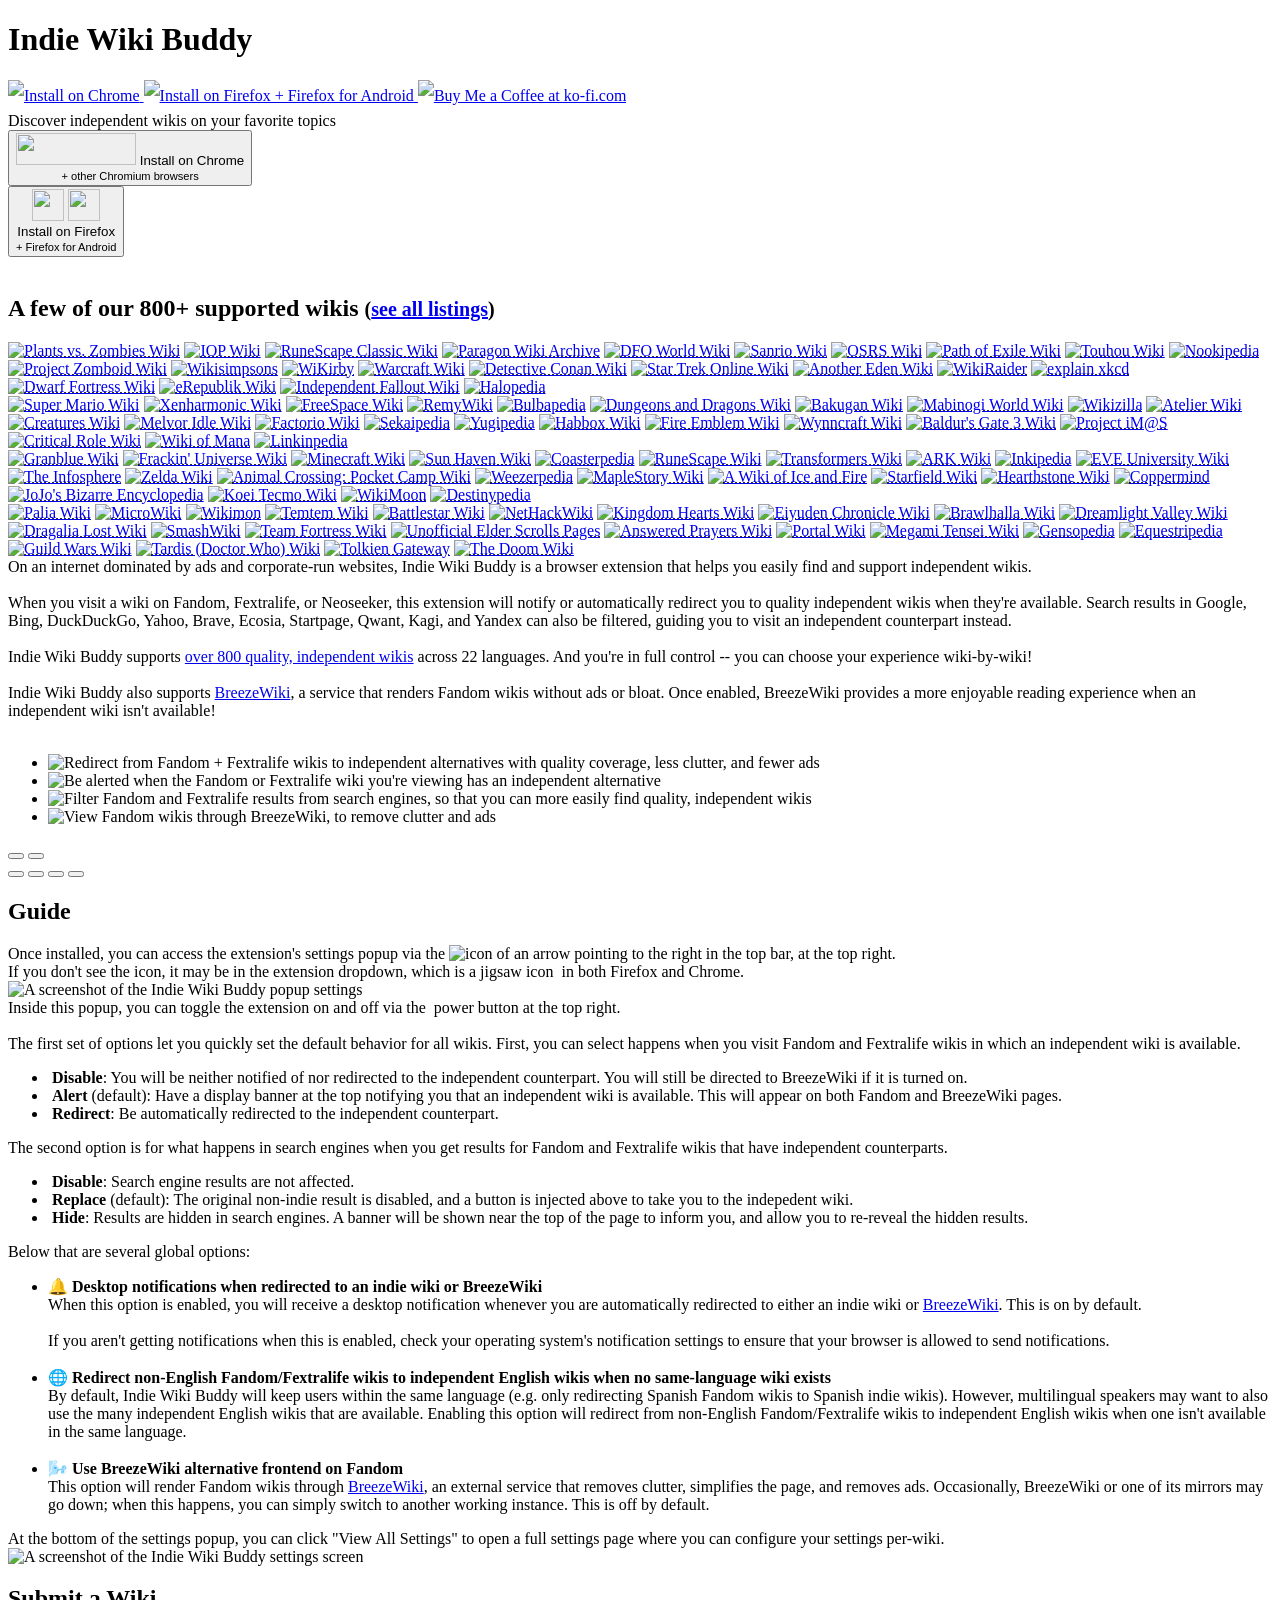
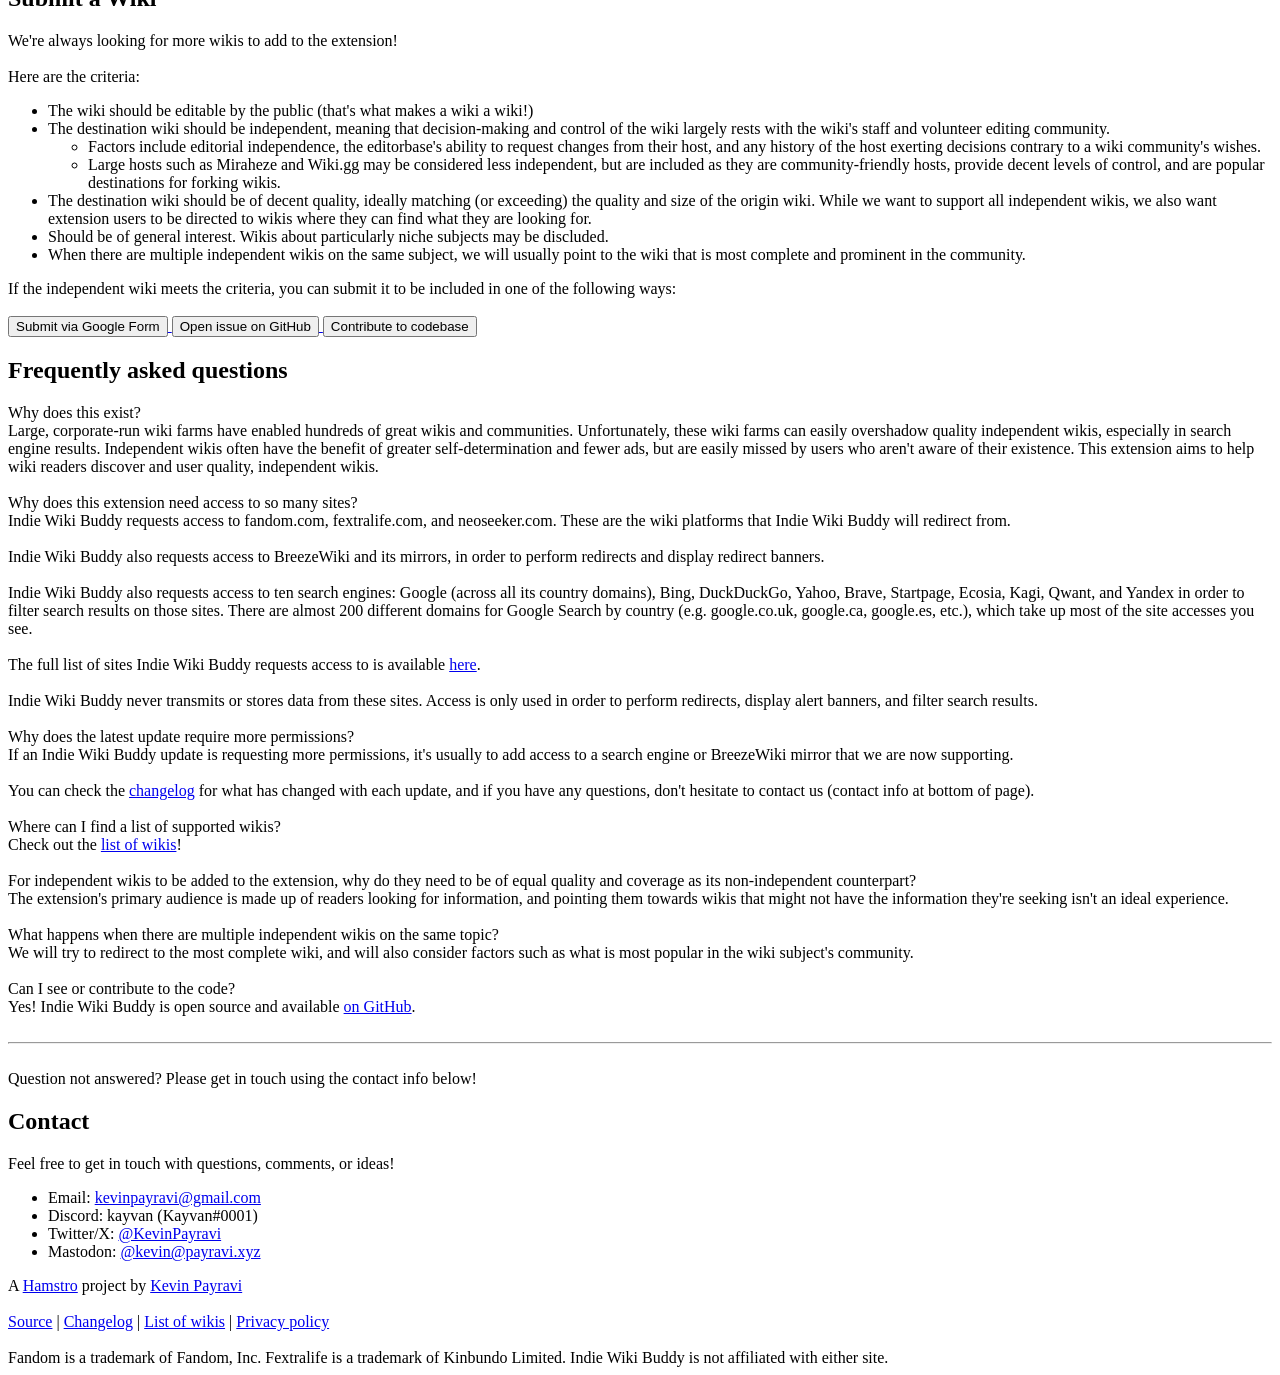
==== index.html @ 084d4ef2 "Format all HTML pages with Prettier" ====
<!doctype html>
<html>
    <head>
        <meta charset="UTF-8" />
        <meta name="viewport" content="width=device-width, initial-scale=1" />
        <title>Indie Wiki Buddy</title>
        <link rel="icon" href="img/favicon-16.png" sizes="16x16" />
        <link rel="icon" href="img/favicon-32.png" sizes="32x32" />
        <link rel="icon" href="img/favicon-48.png" sizes="48x48" />
        <link rel="icon" href="img/favicon-64.png" sizes="64x64" />
        <link rel="icon" href="img/favicon-128.png" sizes="128x128" />
        <link rel="stylesheet" href="style.css" />
        <meta
            name="description"
            content="Indie Wiki Buddy, a browser extension to help you find quality, independent wikis"
        />
        <meta property="og:type" content="website" />
        <meta property="og:title" content="Indie Wiki Buddy" />
        <meta property="og:site_name" content="Indie Wiki Buddy" />
        <meta property="og:url" content="https://getindie.wiki" />
        <meta
            property="og:description"
            content="Indie Wiki Buddy, a browser extension to help you find quality, independent wikis"
        />
        <meta property="og:image" content="https://getindie.wiki/img/indie-wiki-buddy-banner.png" />

        <script src="assets/swiffy/swiffy-slider.min.js" crossorigin="anonymous" defer></script>
        <link href="assets/swiffy/swiffy-slider.min.css" rel="stylesheet" crossorigin="anonymous" />
    </head>

    <body>
        <div class="container header">
            <div class="header-left">
                <h1>Indie Wiki Buddy</h1>
            </div>
            <div class="header-right" style="line-height: 2em">
                <a
                    class="button-link"
                    href="https://chrome.google.com/webstore/detail/indie-wiki-buddy/fkagelmloambgokoeokbpihmgpkbgbfm"
                    target="_blank"
                >
                    <img src="img/browser-chrome.png" alt="Install on Chrome" title="Install on Chrome" width="35" />
                </a>
                <a
                    class="button-link"
                    href="https://addons.mozilla.org/firefox/addon/indie-wiki-buddy/"
                    target="_blank"
                >
                    <img
                        src="img/browser-firefox.png"
                        alt="Install on Firefox + Firefox for Android"
                        title="Install on Firefox + Firefox for Android"
                        width="35"
                    />
                </a>
                <a class="button-link" href="https://ko-fi.com/V7V61Z26Z" target="_blank">
                    <img
                        height="36"
                        style="border: 0px; height: 36px"
                        src="https://storage.ko-fi.com/cdn/kofi2.png?v=3"
                        alt="Buy Me a Coffee at ko-fi.com"
                    />
                </a>
            </div>
        </div>
        <div class="container content align-center">
            <span class="subtitle"> Discover independent wikis on your favorite topics </span>
            <div class="clear"></div>
            <a
                class="button-link"
                href="https://chrome.google.com/webstore/detail/indie-wiki-buddy/fkagelmloambgokoeokbpihmgpkbgbfm"
                target="_blank"
            >
                <button class="button">
                    <div class="flex">
                        <img src="img/browser-chromium-set.png" alt="" width="120" height="32" />
                        <span>Install on Chrome<br /><small>+ other Chromium browsers</small></span>
                    </div>
                </button>
            </a>
            <br />
            <a class="button-link" href="https://addons.mozilla.org/firefox/addon/indie-wiki-buddy/" target="_blank">
                <button class="button">
                    <div class="flex">
                        <div>
                            <img src="img/browser-firefox.png" alt="" width="32" height="32" />
                            <img src="img/os-android.png" alt="" width="32" height="32" />
                        </div>
                        <span>Install on Firefox<br /><small>+ Firefox for Android</small></span>
                    </div>
                </button>
            </a>
            <br /><br />
        </div>
        <div class="container">
            <div class="align-center">
                <h2>
                    A few of our 800+ supported wikis <small>(<a href="listings">see all listings</a>)</small>
                </h2>
            </div>
            <div class="scroll">
                <div class="m-scroll1">
                    <abbr title="Plants vs. Zombies Wiki"
                        ><a href="https://plantsvszombies.wiki.gg/" target="_blank"
                            ><img src="img/logos/en-plantsvszombies_logo.png" alt="Plants vs. Zombies Wiki" /></a
                    ></abbr>
                    <abbr title="IOP Wiki"
                        ><a href="https://iopwiki.com/" target="_blank"
                            ><img src="img/logos/en-girlsfrontline_logo.png" alt="IOP Wiki" /></a
                    ></abbr>
                    <abbr title="RuneScape Classic Wiki"
                        ><a href="https://classic.runescape.wiki/" target="_blank"
                            ><img src="img/logos/en-runescapeclassic_logo.png" alt="RuneScape Classic Wiki" /></a
                    ></abbr>
                    <abbr title="Paragon Wiki Archive"
                        ><a href="https://archive.paragonwiki.com/" target="_blank"
                            ><img src="img/logos/en-cityofheroes_logo.png" alt="Paragon Wiki Archive" /></a
                    ></abbr>
                    <abbr title="DFO World Wiki"
                        ><a href="https://wiki.dfo.world/" target="_blank"
                            ><img src="img/logos/en-dfo_logo.png" alt="DFO World Wiki" /></a
                    ></abbr>
                    <abbr title="Sanrio Wiki"
                        ><a href="https://sanriowiki.com/" target="_blank"
                            ><img src="img/logos/en-sanrio_logo.png" alt="Sanrio Wiki" /></a
                    ></abbr>
                    <abbr title="OSRS Wiki"
                        ><a href="https://oldschool.runescape.wiki/" target="_blank"
                            ><img src="img/logos/en-oldschoolrunescape_logo.png" alt="OSRS Wiki" /></a
                    ></abbr>
                    <abbr title="Path of Exile Wiki"
                        ><a href="https://www.poewiki.net/" target="_blank"
                            ><img src="img/logos/en-pathofexile_logo.png" alt="Path of Exile Wiki" /></a
                    ></abbr>
                    <abbr title="Touhou Wiki"
                        ><a href="https://en.touhouwiki.net/" target="_blank"
                            ><img src="img/logos/en-touhou_logo.png" alt="Touhou Wiki" /></a
                    ></abbr>
                    <abbr title="Nookipedia"
                        ><a href="https://nookipedia.com/" target="_blank"
                            ><img src="img/logos/en-animalcrossing_logo.png" alt="Nookipedia" /></a
                    ></abbr>
                    <abbr title="Project Zomboid Wiki"
                        ><a href="https://pzwiki.net/" target="_blank"
                            ><img src="img/logos/en-projectzomboid_logo.png" alt="Project Zomboid Wiki" /></a
                    ></abbr>
                    <abbr title="Wikisimpsons"
                        ><a href="https://simpsonswiki.com/" target="_blank"
                            ><img src="img/logos/en-simpsons_logo.png" alt="Wikisimpsons" /></a
                    ></abbr>
                    <abbr title="WiKirby"
                        ><a href="https://wikirby.com/" target="_blank"
                            ><img src="img/logos/en-kirby_logo.png" alt="WiKirby" /></a
                    ></abbr>
                    <abbr title="Warcraft Wiki"
                        ><a href="https://warcraft.wiki.gg/" target="_blank"
                            ><img src="img/logos/en-warcraft_logo.png" alt="Warcraft Wiki" /></a
                    ></abbr>
                    <abbr title="Detective Conan Wiki"
                        ><a href="https://www.detectiveconanworld.com/wiki/" target="_blank"
                            ><img src="img/logos/en-detectiveconan_logo.png" alt="Detective Conan Wiki" /></a
                    ></abbr>
                    <abbr title="Star Trek Online Wiki"
                        ><a href="https://stowiki.net/" target="_blank"
                            ><img src="img/logos/en-sto_logo.png" alt="Star Trek Online Wiki" /></a
                    ></abbr>
                    <abbr title="Another Eden Wiki"
                        ><a href="https://anothereden.wiki/" target="_blank"
                            ><img src="img/logos/en-anothereden_logo.png" alt="Another Eden Wiki" /></a
                    ></abbr>
                    <abbr title="WikiRaider"
                        ><a href="https://www.wikiraider.com/" target="_blank"
                            ><img src="img/logos/en-tombraider_logo.png" alt="WikiRaider" /></a
                    ></abbr>
                    <abbr title="explain xkcd"
                        ><a href="https://www.explainxkcd.com/" target="_blank"
                            ><img src="img/logos/en-xkcd_logo.png" alt="explain xkcd" /></a
                    ></abbr>
                    <abbr title="Dwarf Fortress Wiki"
                        ><a href="https://dwarffortresswiki.org/" target="_blank"
                            ><img src="img/logos/en-dwarffortress_logo.png" alt="Dwarf Fortress Wiki" /></a
                    ></abbr>
                    <abbr title="eRepublik Wiki"
                        ><a href="https://wiki.erepublik.com/" target="_blank"
                            ><img src="img/logos/en-erepublik_logo.png" alt="eRepublik Wiki" /></a
                    ></abbr>
                    <abbr title="Independent Fallout Wiki"
                        ><a href="https://fallout.wiki/" target="_blank"
                            ><img src="img/logos/en-fallout_logo.png" alt="Independent Fallout Wiki" /></a
                    ></abbr>
                    <abbr title="Halopedia"
                        ><a href="https://www.halopedia.org/" target="_blank"
                            ><img src="img/logos/en-halo_logo.png" alt="Halopedia" /></a
                    ></abbr>
                </div>
            </div>
            <div class="scroll">
                <div class="m-scroll2">
                    <abbr title="Super Mario Wiki"
                        ><a href="https://www.mariowiki.com/" target="_blank"
                            ><img src="img/logos/en-mario_logo.png" alt="Super Mario Wiki" /></a
                    ></abbr>
                    <abbr title="Xenharmonic Wiki"
                        ><a href="https://en.xen.wiki/" target="_blank"
                            ><img src="img/logos/en-xenharmonic_logo.png" alt="Xenharmonic Wiki" /></a
                    ></abbr>
                    <abbr title="FreeSpace Wiki"
                        ><a href="https://wiki.hard-light.net/" target="_blank"
                            ><img src="img/logos/en-freespace_logo.png" alt="FreeSpace Wiki" /></a
                    ></abbr>
                    <abbr title="RemyWiki"
                        ><a href="https://remywiki.com/" target="_blank"
                            ><img src="img/logos/en-bemani_logo.png" alt="RemyWiki" /></a
                    ></abbr>
                    <abbr title="Bulbapedia"
                        ><a href="https://bulbapedia.bulbagarden.net/" target="_blank"
                            ><img src="img/logos/en-pokemon_logo.png" alt="Bulbapedia" /></a
                    ></abbr>
                    <abbr title="Dungeons and Dragons Wiki"
                        ><a href="https://dnd-wiki.org/" target="_blank"
                            ><img src="img/logos/en-dungeonsanddragons_logo.png" alt="Dungeons and Dragons Wiki" /></a
                    ></abbr>
                    <abbr title="Bakugan Wiki"
                        ><a href="https://bakugan.wiki/" target="_blank"
                            ><img src="img/logos/en-bakugan_logo.png" alt="Bakugan Wiki" /></a
                    ></abbr>
                    <abbr title="Mabinogi World Wiki"
                        ><a href="https://wiki.mabinogiworld.com/" target="_blank"
                            ><img src="img/logos/en-mabinogi_logo.png" alt="Mabinogi World Wiki" /></a
                    ></abbr>
                    <abbr title="Wikizilla"
                        ><a href="https://wikizilla.org/" target="_blank"
                            ><img src="img/logos/en-godzilla_logo.png" alt="Wikizilla" /></a
                    ></abbr>
                    <abbr title="Atelier Wiki"
                        ><a href="https://atelier.wiki.gg/" target="_blank"
                            ><img src="img/logos/en-atelier_logo.png" alt="Atelier Wiki" /></a
                    ></abbr>
                    <abbr title="Creatures Wiki"
                        ><a href="https://creatures.wiki/" target="_blank"
                            ><img src="img/logos/en-creatures_logo.png" alt="Creatures Wiki" /></a
                    ></abbr>
                    <abbr title="Melvor Idle Wiki"
                        ><a href="https://wiki.melvoridle.com/" target="_blank"
                            ><img src="img/logos/en-melvoridle_logo.png" alt="Melvor Idle Wiki" /></a
                    ></abbr>
                    <abbr title="Factorio Wiki"
                        ><a href="https://wiki.factorio.com/" target="_blank"
                            ><img src="img/logos/en-factorio_logo.png" alt="Factorio Wiki" /></a
                    ></abbr>
                    <abbr title="Sekaipedia"
                        ><a href="https://www.sekaipedia.org/" target="_blank"
                            ><img src="img/logos/en-projectsekai_logo.png" alt="Sekaipedia" /></a
                    ></abbr>
                    <abbr title="Yugipedia"
                        ><a href="https://yugipedia.com/" target="_blank"
                            ><img src="img/logos/en-yugioh_logo.png" alt="Yugipedia" /></a
                    ></abbr>
                    <abbr title="Habbox Wiki"
                        ><a href="https://habboxwiki.com/" target="_blank"
                            ><img src="img/logos/en-habbo_logo.png" alt="Habbox Wiki" /></a
                    ></abbr>
                    <abbr title="Fire Emblem Wiki"
                        ><a href="https://fireemblemwiki.org/" target="_blank"
                            ><img src="img/logos/en-fireemblem_logo.png" alt="Fire Emblem Wiki" /></a
                    ></abbr>
                    <abbr title="Wynncraft Wiki"
                        ><a href="https://wynncraft.wiki.gg/" target="_blank"
                            ><img src="img/logos/en-wynncraft_logo.png" alt="Wynncraft Wiki" /></a
                    ></abbr>
                    <abbr title="Baldur's Gate 3 Wiki"
                        ><a href="https://bg3.wiki/" target="_blank"
                            ><img src="img/logos/en-baldursgate3_logo.png" alt="Baldur's Gate 3 Wiki" /></a
                    ></abbr>
                    <abbr title="Project iM@S"
                        ><a href="https://project-imas.wiki/" target="_blank"
                            ><img src="img/logos/en-idolmaster_logo.png" alt="Project iM@S" /></a
                    ></abbr>
                    <abbr title="Critical Role Wiki"
                        ><a href="https://criticalrole.miraheze.org/" target="_blank"
                            ><img src="img/logos/en-criticalrole_logo.png" alt="Critical Role Wiki" /></a
                    ></abbr>
                    <abbr title="Wiki of Mana"
                        ><a href="https://wikiofmana.com/" target="_blank"
                            ><img src="img/logos/en-mana_logo.png" alt="Wiki of Mana" /></a
                    ></abbr>
                    <abbr title="Linkinpedia"
                        ><a href="https://linkinpedia.com/" target="_blank"
                            ><img src="img/logos/en-linkinpark_logo.png" alt="Linkinpedia" /></a
                    ></abbr>
                </div>
            </div>
            <div class="scroll">
                <div class="m-scroll1">
                    <abbr title="Granblue Wiki"
                        ><a href="https://gbf.wiki/" target="_blank"
                            ><img src="img/logos/en-granblue_logo.png" alt="Granblue Wiki" /></a
                    ></abbr>
                    <abbr title="Frackin' Universe Wiki"
                        ><a href="https://frackinuniverse.miraheze.org/" target="_blank"
                            ><img src="img/logos/en-frackinuniverse_logo.png" alt="Frackin' Universe Wiki" /></a
                    ></abbr>
                    <abbr title="Minecraft Wiki"
                        ><a href="https://minecraft.wiki/" target="_blank"
                            ><img src="img/logos/en-minecraft_logo.png" alt="Minecraft Wiki" /></a
                    ></abbr>
                    <abbr title="Sun Haven Wiki"
                        ><a href="https://sunhaven.wiki.gg/" target="_blank"
                            ><img src="img/logos/en-sunhaven_logo.png" alt="Sun Haven Wiki" /></a
                    ></abbr>
                    <abbr title="Coasterpedia"
                        ><a href="https://coasterpedia.net/" target="_blank"
                            ><img src="img/logos/en-rollercoasters_logo.png" alt="Coasterpedia" /></a
                    ></abbr>
                    <abbr title="RuneScape Wiki"
                        ><a href="https://runescape.wiki/" target="_blank"
                            ><img src="img/logos/en-runescape_logo.png" alt="RuneScape Wiki" /></a
                    ></abbr>
                    <abbr title="Transformers Wiki"
                        ><a href="https://tfwiki.net/" target="_blank"
                            ><img src="img/logos/en-transformers_logo.png" alt="Transformers Wiki" /></a
                    ></abbr>
                    <abbr title="ARK Wiki"
                        ><a href="https://ark.wiki.gg/" target="_blank"
                            ><img src="img/logos/en-ark_logo.png" alt="ARK Wiki" /></a
                    ></abbr>
                    <abbr title="Inkipedia"
                        ><a href="https://splatoonwiki.org/" target="_blank"
                            ><img src="img/logos/en-splatoon_logo.png" alt="Inkipedia" /></a
                    ></abbr>
                    <abbr title="EVE University Wiki"
                        ><a href="https://wiki.eveuniversity.org/" target="_blank"
                            ><img src="img/logos/en-eveonline_logo.png" alt="EVE University Wiki" /></a
                    ></abbr>
                    <abbr title="The Infosphere"
                        ><a href="https://theinfosphere.org/" target="_blank"
                            ><img src="img/logos/en-futurama_logo.png" alt="The Infosphere" /></a
                    ></abbr>
                    <abbr title="Zelda Wiki"
                        ><a href="https://zeldawiki.wiki/" target="_blank"
                            ><img src="img/logos/en-zelda_logo.png" alt="Zelda Wiki" /></a
                    ></abbr>
                    <abbr title="Animal Crossing: Pocket Camp Wiki"
                        ><a href="https://animalcrossingpocketcamp.wiki.gg/" target="_blank"
                            ><img
                                src="img/logos/en-animalcrossingpocketcamp_logo.png"
                                alt="Animal Crossing: Pocket Camp Wiki" /></a
                    ></abbr>
                    <abbr title="Weezerpedia"
                        ><a href="https://www.weezerpedia.com/" target="_blank"
                            ><img src="img/logos/en-weezer_logo.png" alt="Weezerpedia" /></a
                    ></abbr>
                    <abbr title="MapleStory Wiki"
                        ><a href="https://maplestorywiki.net/" target="_blank"
                            ><img src="img/logos/en-maplestory_logo.png" alt="MapleStory Wiki" /></a
                    ></abbr>
                    <abbr title="A Wiki of Ice and Fire"
                        ><a href="https://awoiaf.westeros.org/" target="_blank"
                            ><img src="img/logos/en-gameofthrones_logo.png" alt="A Wiki of Ice and Fire" /></a
                    ></abbr>
                    <abbr title="Starfield Wiki"
                        ><a href="https://starfieldwiki.net/" target="_blank"
                            ><img src="img/logos/en-starfield_logo.png" alt="Starfield Wiki" /></a
                    ></abbr>
                    <abbr title="Hearthstone Wiki"
                        ><a href="https://hearthstone.wiki.gg/" target="_blank"
                            ><img src="img/logos/en-hearthstone_logo.png" alt="Hearthstone Wiki" /></a
                    ></abbr>
                    <abbr title="Coppermind"
                        ><a href="https://coppermind.net/" target="_blank"
                            ><img src="img/logos/en-brandonsanderson_logo.png" alt="Coppermind" /></a
                    ></abbr>
                    <abbr title="JoJo's Bizarre Encyclopedia"
                        ><a href="https://jojowiki.com/" target="_blank"
                            ><img src="img/logos/en-jojo_logo.png" alt="JoJo's Bizarre Encyclopedia" /></a
                    ></abbr>
                    <abbr title="Koei Tecmo Wiki"
                        ><a href="https://koeitecmo.wiki/" target="_blank"
                            ><img src="img/logos/en-koeitecmo_logo.png" alt="Koei Tecmo Wiki" /></a
                    ></abbr>
                    <abbr title="WikiMoon"
                        ><a href="https://wikimoon.org/" target="_blank"
                            ><img src="img/logos/en-sailormoon_logo.png" alt="WikiMoon" /></a
                    ></abbr>
                    <abbr title="Destinypedia"
                        ><a href="https://www.destinypedia.com/" target="_blank"
                            ><img src="img/logos/en-destiny_logo.png" alt="Destinypedia" /></a
                    ></abbr>
                </div>
            </div>
            <div class="scroll">
                <div class="m-scroll2">
                    <abbr title="Palia Wiki"
                        ><a href="https://palia.wiki.gg/" target="_blank"
                            ><img src="img/logos/en-palia_logo.png" alt="Palia Wiki" /></a
                    ></abbr>
                    <abbr title="MicroWiki"
                        ><a href="https://micronations.wiki/" target="_blank"
                            ><img src="img/logos/en-micronations_logo.png" alt="MicroWiki" /></a
                    ></abbr>
                    <abbr title="Wikimon"
                        ><a href="https://wikimon.net/" target="_blank"
                            ><img src="img/logos/en-digimon_logo.png" alt="Wikimon" /></a
                    ></abbr>
                    <abbr title="Temtem Wiki"
                        ><a href="https://temtem.wiki.gg/" target="_blank"
                            ><img src="img/logos/en-temtem_logo.png" alt="Temtem Wiki" /></a
                    ></abbr>
                    <abbr title="Battlestar Wiki"
                        ><a href="https://en.battlestarwiki.org/" target="_blank"
                            ><img src="img/logos/en-battlestargalactica_logo.png" alt="Battlestar Wiki" /></a
                    ></abbr>
                    <abbr title="NetHackWiki"
                        ><a href="https://nethackwiki.com/" target="_blank"
                            ><img src="img/logos/en-nethack_logo.png" alt="NetHackWiki" /></a
                    ></abbr>
                    <abbr title="Kingdom Hearts Wiki"
                        ><a href="https://www.khwiki.com/" target="_blank"
                            ><img src="img/logos/en-kingdomhearts_logo.png" alt="Kingdom Hearts Wiki" /></a
                    ></abbr>
                    <abbr title="Eiyuden Chronicle Wiki"
                        ><a href="https://eiyuden.wiki.gg/" target="_blank"
                            ><img src="img/logos/en-eiyudenchronicle_logo.png" alt="Eiyuden Chronicle Wiki" /></a
                    ></abbr>
                    <abbr title="Brawlhalla Wiki"
                        ><a href="https://brawlhalla.wiki.gg/" target="_blank"
                            ><img src="img/logos/en-brawlhalla_logo.png" alt="Brawlhalla Wiki" /></a
                    ></abbr>
                    <abbr title="Dreamlight Valley Wiki"
                        ><a href="https://dreamlightvalleywiki.com/" target="_blank"
                            ><img src="img/logos/en-dreamlightvalley_logo.png" alt="Dreamlight Valley Wiki" /></a
                    ></abbr>
                    <abbr title="Dragalia Lost Wiki"
                        ><a href="https://dragalialost.wiki/" target="_blank"
                            ><img src="img/logos/en-dragalialost_logo.png" alt="Dragalia Lost Wiki" /></a
                    ></abbr>
                    <abbr title="SmashWiki"
                        ><a href="https://www.ssbwiki.com/" target="_blank"
                            ><img src="img/logos/en-supersmashbros_logo.png" alt="SmashWiki" /></a
                    ></abbr>
                    <abbr title="Team Fortress Wiki"
                        ><a href="https://wiki.teamfortress.com/" target="_blank"
                            ><img src="img/logos/en-teamfortress_logo.png" alt="Team Fortress Wiki" /></a
                    ></abbr>
                    <abbr title="Unofficial Elder Scrolls Pages"
                        ><a href="https://en.uesp.net/" target="_blank"
                            ><img src="img/logos/en-elderscrolls_logo.png" alt="Unofficial Elder Scrolls Pages" /></a
                    ></abbr>
                    <abbr title="Answered Prayers Wiki"
                        ><a href="https://yume.wiki/" target="_blank"
                            ><img src="img/logos/en-answeredprayers_logo.png" alt="Answered Prayers Wiki" /></a
                    ></abbr>
                    <abbr title="Portal Wiki"
                        ><a href="https://theportalwiki.com/" target="_blank"
                            ><img src="img/logos/en-portal_logo.png" alt="Portal Wiki" /></a
                    ></abbr>
                    <abbr title="Megami Tensei Wiki"
                        ><a href="https://megatenwiki.com/" target="_blank"
                            ><img src="img/logos/en-megamitensei_logo.png" alt="Megami Tensei Wiki" /></a
                    ></abbr>
                    <abbr title="Gensopedia"
                        ><a href="https://gensopedia.org/" target="_blank"
                            ><img src="img/logos/en-suikoden_logo.png" alt="Gensopedia" /></a
                    ></abbr>
                    <abbr title="Equestripedia"
                        ><a href="https://equestripedia.org/" target="_blank"
                            ><img src="img/logos/en-mylittlepony_logo.png" alt="Equestripedia" /></a
                    ></abbr>
                    <abbr title="Guild Wars Wiki"
                        ><a href="https://wiki.guildwars.com/" target="_blank"
                            ><img src="img/logos/en-guildwars_logo.png" alt="Guild Wars Wiki" /></a
                    ></abbr>
                    <abbr title="Tardis (Doctor Who) Wiki"
                        ><a href="https://tardis.wiki/" target="_blank"
                            ><img src="img/logos/en-doctorwho_logo.png" alt="Tardis (Doctor Who) Wiki" /></a
                    ></abbr>
                    <abbr title="Tolkien Gateway"
                        ><a href="https://tolkiengateway.net/" target="_blank"
                            ><img src="img/logos/en-lotr_logo.png" alt="Tolkien Gateway" /></a
                    ></abbr>
                    <abbr title="The Doom Wiki"
                        ><a href="https://doomwiki.org/" target="_blank"
                            ><img src="img/logos/en-doom_logo.png" alt="The Doom Wiki" /></a
                    ></abbr>
                </div>
            </div>
        </div>
        <div class="container">
            <div class="content">
                On an internet dominated by ads and corporate-run websites, Indie Wiki Buddy is a browser extension that
                helps you easily find and support independent wikis.
                <br />
                <br />
                When you visit a wiki on Fandom, Fextralife, or Neoseeker, this extension will notify or automatically
                redirect you to quality independent wikis when they're available. Search results in Google, Bing,
                DuckDuckGo, Yahoo, Brave, Ecosia, Startpage, Qwant, Kagi, and Yandex can also be filtered, guiding you
                to visit an independent counterpart instead.
                <br />
                <br />
                Indie Wiki Buddy supports <a href="listings">over 800 quality, independent wikis</a> across 22
                languages. And you're in full control -- you can choose your experience wiki-by-wiki!
                <br />
                <br />
                Indie Wiki Buddy also supports <a href="https://breezewiki.com/">BreezeWiki</a>, a service that renders
                Fandom wikis without ads or bloat. Once enabled, BreezeWiki provides a more enjoyable reading experience
                when an independent wiki isn't available!
                <br />
                <br />

                <div
                    class="swiffy-slider slider-nav-outside slider-nav-visible slider-nav-dark slider-nav-autoplay"
                    data-slider-nav-autoplay-interval="4000"
                >
                    <ul class="slider-container">
                        <li>
                            <img
                                src="img/banner-redirect.png"
                                style="max-width: 100%; height: auto"
                                alt="Redirect from Fandom + Fextralife wikis to independent alternatives with quality coverage, less clutter, and fewer ads"
                            />
                        </li>
                        <li>
                            <img
                                src="img/banner-alerts.png"
                                style="max-width: 100%; height: auto"
                                alt="Be alerted when the Fandom or Fextralife wiki you're viewing has an independent alternative"
                            />
                        </li>
                        <li>
                            <img
                                src="img/banner-filter-search.png"
                                style="max-width: 100%; height: auto"
                                alt="Filter Fandom and Fextralife results from search engines, so that you can more easily find quality, independent wikis"
                            />
                        </li>
                        <li>
                            <img
                                src="img/banner-breezewiki.png"
                                style="max-width: 100%; height: auto"
                                alt="View Fandom wikis through BreezeWiki, to remove clutter and ads"
                            />
                        </li>
                    </ul>

                    <button type="button" class="slider-nav"></button>
                    <button type="button" class="slider-nav slider-nav-next"></button>

                    <div class="slider-indicators">
                        <button class="active"></button>
                        <button></button>
                        <button></button>
                        <button></button>
                    </div>
                </div>
            </div>
        </div>
        <div class="container content">
            <h2 class="subtitle"><a id="guide">Guide</a></h2>
            <div class="content">
                Once installed, you can access the extension's settings popup via the
                <img src="./img/logo.png" width="20" alt="icon of an arrow pointing to the right" />
                in the top bar, at the top right.
                <br />
                If you don't see the icon, it may be in the extension dropdown, which is a jigsaw icon
                <img class="dark-invert" src="./img/jigsaw.png" width="20" alt="" /> in both Firefox and Chrome.
            </div>
            <div class="display">
                <img
                    src="./img/indie-wiki-buddy-popup.png"
                    width="400"
                    alt="A screenshot of the Indie Wiki Buddy popup settings"
                    class="center"
                />
            </div>
            <div class="content">
                Inside this popup, you can toggle the extension on and off via the
                <img src="./img/power-on.png" alt="" width="15" /> power button at the top right.
                <br />
                <br />
                The first set of options let you quickly set the default behavior for all wikis. First, you can select
                happens when you visit Fandom and Fextralife wikis in which an independent wiki is available.
                <ul class="no-markers padded">
                    <li>
                        <img class="dark-invert" src="./img/toggle-disabled.png" alt="" width="15" />
                        <b>Disable</b>: You will be neither notified of nor redirected to the independent counterpart.
                        You will still be directed to BreezeWiki if it is turned on.
                    </li>
                    <li>
                        <img class="dark-invert" src="./img/toggle-alert.png" alt="" width="15" />
                        <b>Alert</b> (default): Have a display banner at the top notifying you that an independent wiki
                        is available. This will appear on both Fandom and BreezeWiki pages.
                    </li>
                    <li>
                        <img class="dark-invert" src="./img/toggle-redirect.png" alt="" width="15" />
                        <b>Redirect</b>: Be automatically redirected to the independent counterpart.
                    </li>
                </ul>
                The second option is for what happens in search engines when you get results for Fandom and Fextralife
                wikis that have independent counterparts.
                <ul class="no-markers padded">
                    <li>
                        <img class="dark-invert" src="./img/toggle-disabled.png" alt="" width="15" />
                        <b>Disable</b>: Search engine results are not affected.
                    </li>
                    <li>
                        <img class="dark-invert" src="./img/toggle-replace.png" alt="" width="15" />
                        <b>Replace</b> (default): The original non-indie result is disabled, and a button is injected
                        above to take you to the indepedent wiki.
                    </li>
                    <li>
                        <img class="dark-invert" src="./img/toggle-hide.png" alt="" width="15" />
                        <b>Hide</b>: Results are hidden in search engines. A banner will be shown near the top of the
                        page to inform you, and allow you to re-reveal the hidden results.
                    </li>
                </ul>
                Below that are several global options:
                <ul class="no-markers padded">
                    <li>
                        <b
                            ><span aria-hidden="true">🔔</span> Desktop notifications when redirected to an indie wiki
                            or BreezeWiki</b
                        >
                        <br />
                        When this option is enabled, you will receive a desktop notification whenever you are
                        automatically redirected to either an indie wiki or
                        <a href="https://breezewiki.com/">BreezeWiki</a>. This is on by default.
                        <br />
                        <br />
                        If you aren't getting notifications when this is enabled, check your operating system's
                        notification settings to ensure that your browser is allowed to send notifications.
                    </li>
                    <br />
                    <li>
                        <b
                            ><span aria-hidden="true">🌐</span> Redirect non-English Fandom/Fextralife wikis to
                            independent English wikis when no same-language wiki exists</b
                        >
                        <br />
                        By default, Indie Wiki Buddy will keep users within the same language (e.g. only redirecting
                        Spanish Fandom wikis to Spanish indie wikis). However, multilingual speakers may want to also
                        use the many independent English wikis that are available. Enabling this option will redirect
                        from non-English Fandom/Fextralife wikis to independent English wikis when one isn't available
                        in the same language.
                    </li>
                    <br />
                    <li>
                        <b><span aria-hidden="true">🌬️</span> Use BreezeWiki alternative frontend on Fandom</b>
                        <br />
                        This option will render Fandom wikis through <a href="https://breezewiki.com/">BreezeWiki</a>,
                        an external service that removes clutter, simplifies the page, and removes ads. Occasionally,
                        BreezeWiki or one of its mirrors may go down; when this happens, you can simply switch to
                        another working instance. This is off by default.
                    </li>
                </ul>
            </div>
            <div class="content">
                At the bottom of the settings popup, you can click "View All Settings" to open a full settings page
                where you can configure your settings per-wiki.
            </div>
            <div class="display">
                <img
                    src="./img/indie-wiki-buddy-screenshot.png"
                    width="400"
                    alt="A screenshot of the Indie Wiki Buddy settings screen"
                    class="center"
                />
            </div>
        </div>
        <div class="container content">
            <h2 class="subtitle"><a id="submit">Submit a Wiki</a></h2>
            <div class="content">
                We're always looking for more wikis to add to the extension! <br />
                <br />
                Here are the criteria:
                <ul>
                    <li>The wiki should be editable by the public (that's what makes a wiki a wiki!)</li>
                    <li>
                        The destination wiki should be independent, meaning that decision-making and control of the wiki
                        largely rests with the wiki's staff and volunteer editing community.
                        <ul>
                            <li>
                                Factors include editorial independence, the editorbase's ability to request changes from
                                their host, and any history of the host exerting decisions contrary to a wiki
                                community's wishes.
                            </li>
                            <li>
                                Large hosts such as Miraheze and Wiki.gg may be considered less independent, but are
                                included as they are community-friendly hosts, provide decent levels of control, and are
                                popular destinations for forking wikis.
                            </li>
                        </ul>
                    </li>
                    <li>
                        The destination wiki should be of decent quality, ideally matching (or exceeding) the quality
                        and size of the origin wiki. While we want to support all independent wikis, we also want
                        extension users to be directed to wikis where they can find what they are looking for.
                    </li>
                    <li>Should be of general interest. Wikis about particularly niche subjects may be discluded.</li>
                    <li>
                        When there are multiple independent wikis on the same subject, we will usually point to the wiki
                        that is most complete and prominent in the community.
                    </li>
                </ul>
            </div>
            <div class="content">
                If the independent wiki meets the criteria, you can submit it to be included in one of the following
                ways:
            </div>
            <br />
            <div class="align-center">
                <a class="button-link" href="https://form.getindie.wiki" target="_blank">
                    <button class="button">Submit via Google Form</button>
                </a>
                <a
                    class="button-link"
                    href="https://github.com/KevinPayravi/indie-wiki-buddy/issues/new?template=request-a-wiki-be-added.md"
                    target="_blank"
                >
                    <button class="button">Open issue on GitHub</button>
                </a>
                <a
                    class="button-link"
                    href="https://github.com/KevinPayravi/indie-wiki-buddy/blob/main/README.md#adding-wikis"
                    target="_blank"
                >
                    <button class="button">Contribute to codebase</button>
                </a>
            </div>
        </div>
        <div class="container content">
            <h2 class="subtitle"><a id="faq">Frequently asked questions</a></h2>
            <span class="question">Why does this exist?</span>
            <div class="content">
                Large, corporate-run wiki farms have enabled hundreds of great wikis and communities. Unfortunately,
                these wiki farms can easily overshadow quality independent wikis, especially in search engine results.
                Independent wikis often have the benefit of greater self-determination and fewer ads, but are easily
                missed by users who aren't aware of their existence. This extension aims to help wiki readers discover
                and user quality, independent wikis.
            </div>
            <br />
            <span class="question">Why does this extension need access to so many sites?</span>
            <div class="content">
                Indie Wiki Buddy requests access to fandom.com, fextralife.com, and neoseeker.com. These are the wiki
                platforms that Indie Wiki Buddy will redirect from.
                <br /><br />
                Indie Wiki Buddy also requests access to BreezeWiki and its mirrors, in order to perform redirects and
                display redirect banners.
                <br /><br />
                Indie Wiki Buddy also requests access to ten search engines: Google (across all its country domains),
                Bing, DuckDuckGo, Yahoo, Brave, Startpage, Ecosia, Kagi, Qwant, and Yandex in order to filter search
                results on those sites. There are almost 200 different domains for Google Search by country (e.g.
                google.co.uk, google.ca, google.es, etc.), which take up most of the site accesses you see.
                <br /><br />
                The full list of sites Indie Wiki Buddy requests access to is available
                <a href="https://github.com/KevinPayravi/indie-wiki-buddy/blob/main/manifest-chromium.json#L61">here</a
                >. <br /><br />
                Indie Wiki Buddy never transmits or stores data from these sites. Access is only used in order to
                perform redirects, display alert banners, and filter search results.
            </div>
            <br />
            <span class="question">Why does the latest update require more permissions?</span>
            <div class="content">
                If an Indie Wiki Buddy update is requesting more permissions, it's usually to add access to a search
                engine or BreezeWiki mirror that we are now supporting.
                <br /><br />
                You can check the <a href="/changelog">changelog</a> for what has changed with each update, and if you
                have any questions, don't hesitate to contact us (contact info at bottom of page).
            </div>
            <br />
            <span class="question"> Where can I find a list of supported wikis? </span>
            <div class="content">Check out the <a href="listings">list of wikis</a>!</div>
            <br />
            <span class="question">
                For independent wikis to be added to the extension, why do they need to be of equal quality and coverage
                as its non-independent counterpart?
            </span>
            <div class="content">
                The extension's primary audience is made up of readers looking for information, and pointing them
                towards wikis that might not have the information they're seeking isn't an ideal experience.
            </div>
            <br />
            <span class="question">What happens when there are multiple independent wikis on the same topic?</span>
            <div class="content">
                We will try to redirect to the most complete wiki, and will also consider factors such as what is most
                popular in the wiki subject's community.
            </div>
            <br />
            <span class="question">Can I see or contribute to the code?</span>
            <div class="content">
                Yes! Indie Wiki Buddy is open source and available
                <a href="https://github.com/KevinPayravi/indie-wiki-buddy">on GitHub</a>.
            </div>
            <br />
            <hr />
            <br />
            <div class="content">Question not answered? Please get in touch using the contact info below!</div>
        </div>
        <div class="container content align-center">
            <h2 class="subtitle"><a id="contact">Contact</a></h2>
            <div class="content">Feel free to get in touch with questions, comments, or ideas!</div>
            <div class="content">
                <ul class="no-markers">
                    <li>
                        Email:
                        <script type="text/javascript">
                            name = "kevinpayravi";
                            domain = "@gmail.com";
                            mailto = "mailto:";
                            document.write(
                                ' <a href = "' +
                                    mailto +
                                    name +
                                    domain +
                                    '"class = "fill-div" > ' +
                                    name +
                                    domain +
                                    " </a>"
                            );
                        </script>
                    </li>
                    <li>Discord: kayvan (Kayvan#0001)</li>
                    <li>
                        Twitter/X:
                        <a href="https://x.com/KevinPayravi">@KevinPayravi</a>
                    </li>
                    <li>
                        Mastodon:
                        <a href="https://payravi.xyz/@kevin">@kevin@payravi.xyz </a>
                    </li>
                </ul>
            </div>
        </div>
        <div class="container content align-center">
            <div class="content">
                A <a href="https://hamstro.dev/">Hamstro</a> project by
                <a href="https://kevinpayravi.com">Kevin Payravi</a>
                <br />
                <br />
                <a href="https://github.com/KevinPayravi/indie-wiki-buddy">Source</a> |
                <a href="changelog">Changelog</a> | <a href="listings">List of wikis</a> |
                <a href="privacy">Privacy policy</a>
                <br />
                <br />
                Fandom is a trademark of <span class="no-wrap">Fandom, Inc.</span> Fextralife is a trademark of
                <span class="no-wrap">Kinbundo Limited</span>. <span class="no-wrap">Indie Wiki Buddy</span> is not
                affiliated with either site.
            </div>
        </div>
    </body>
</html>
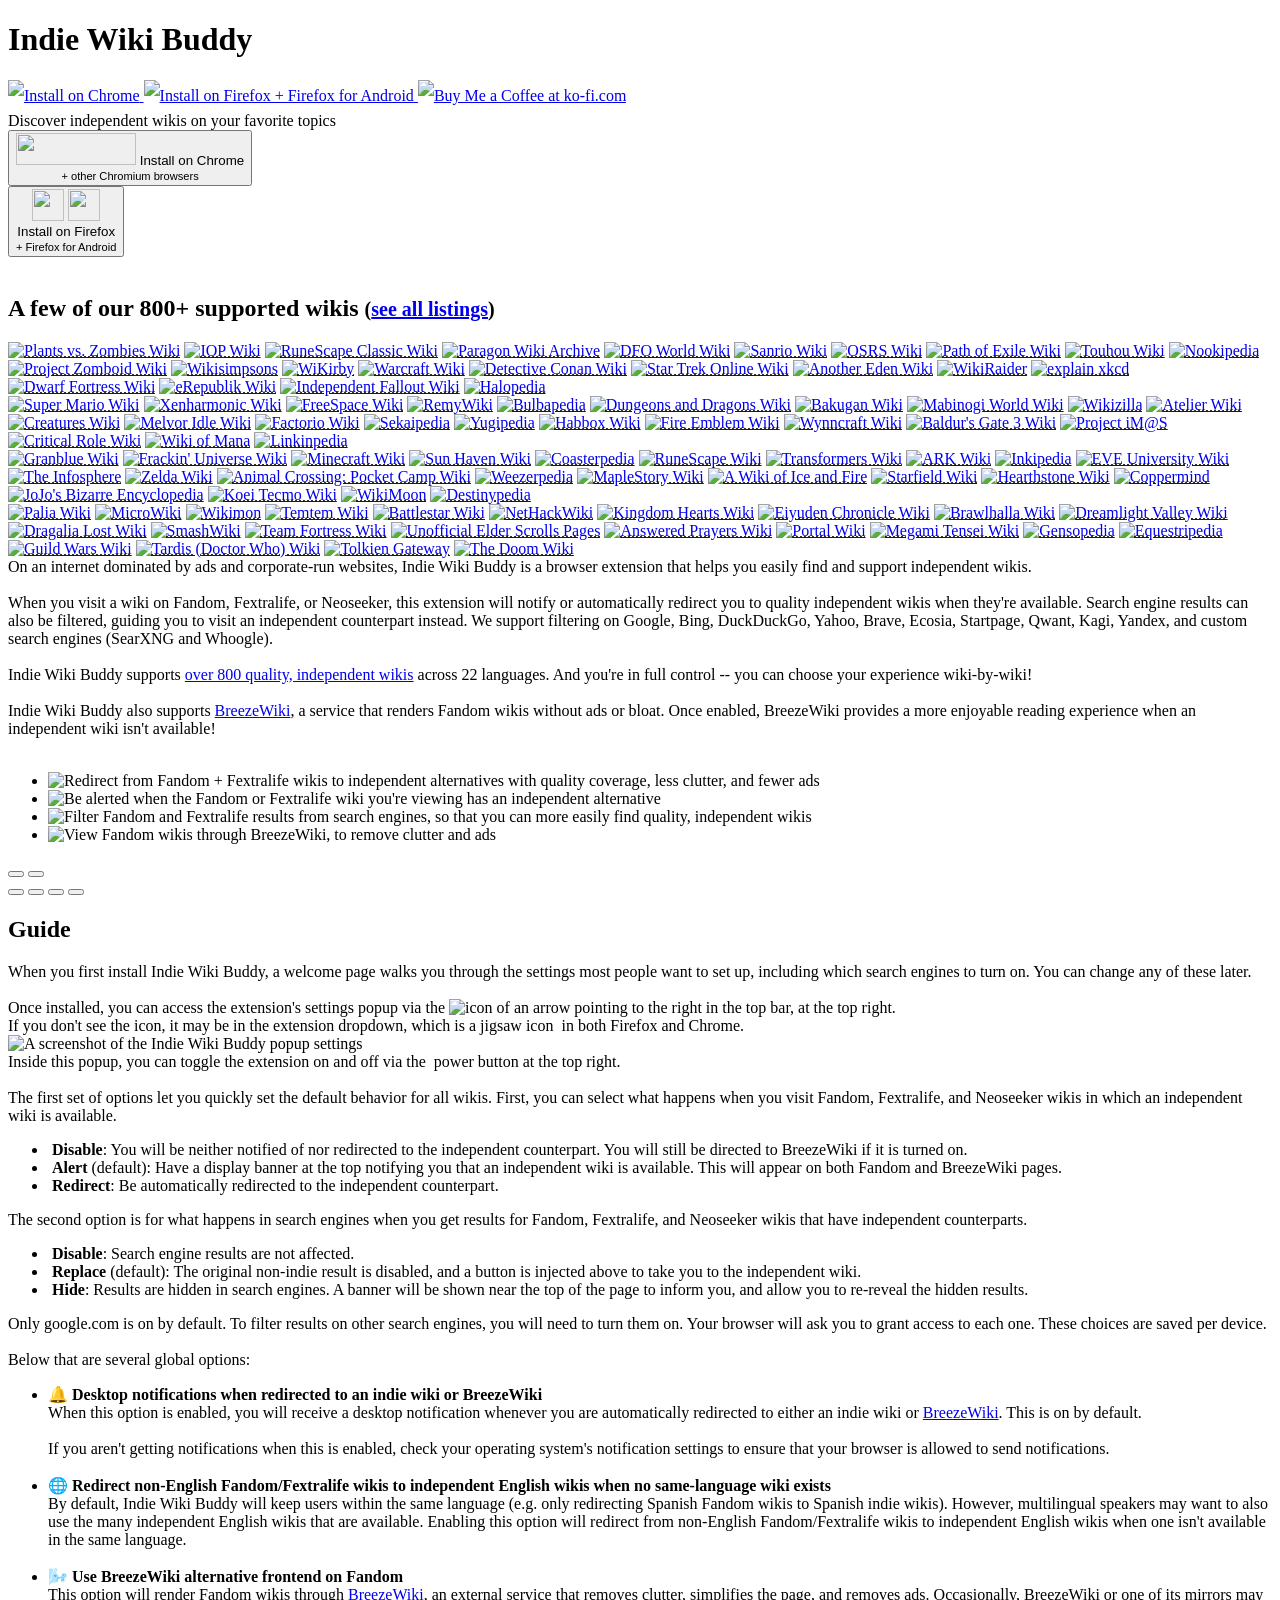
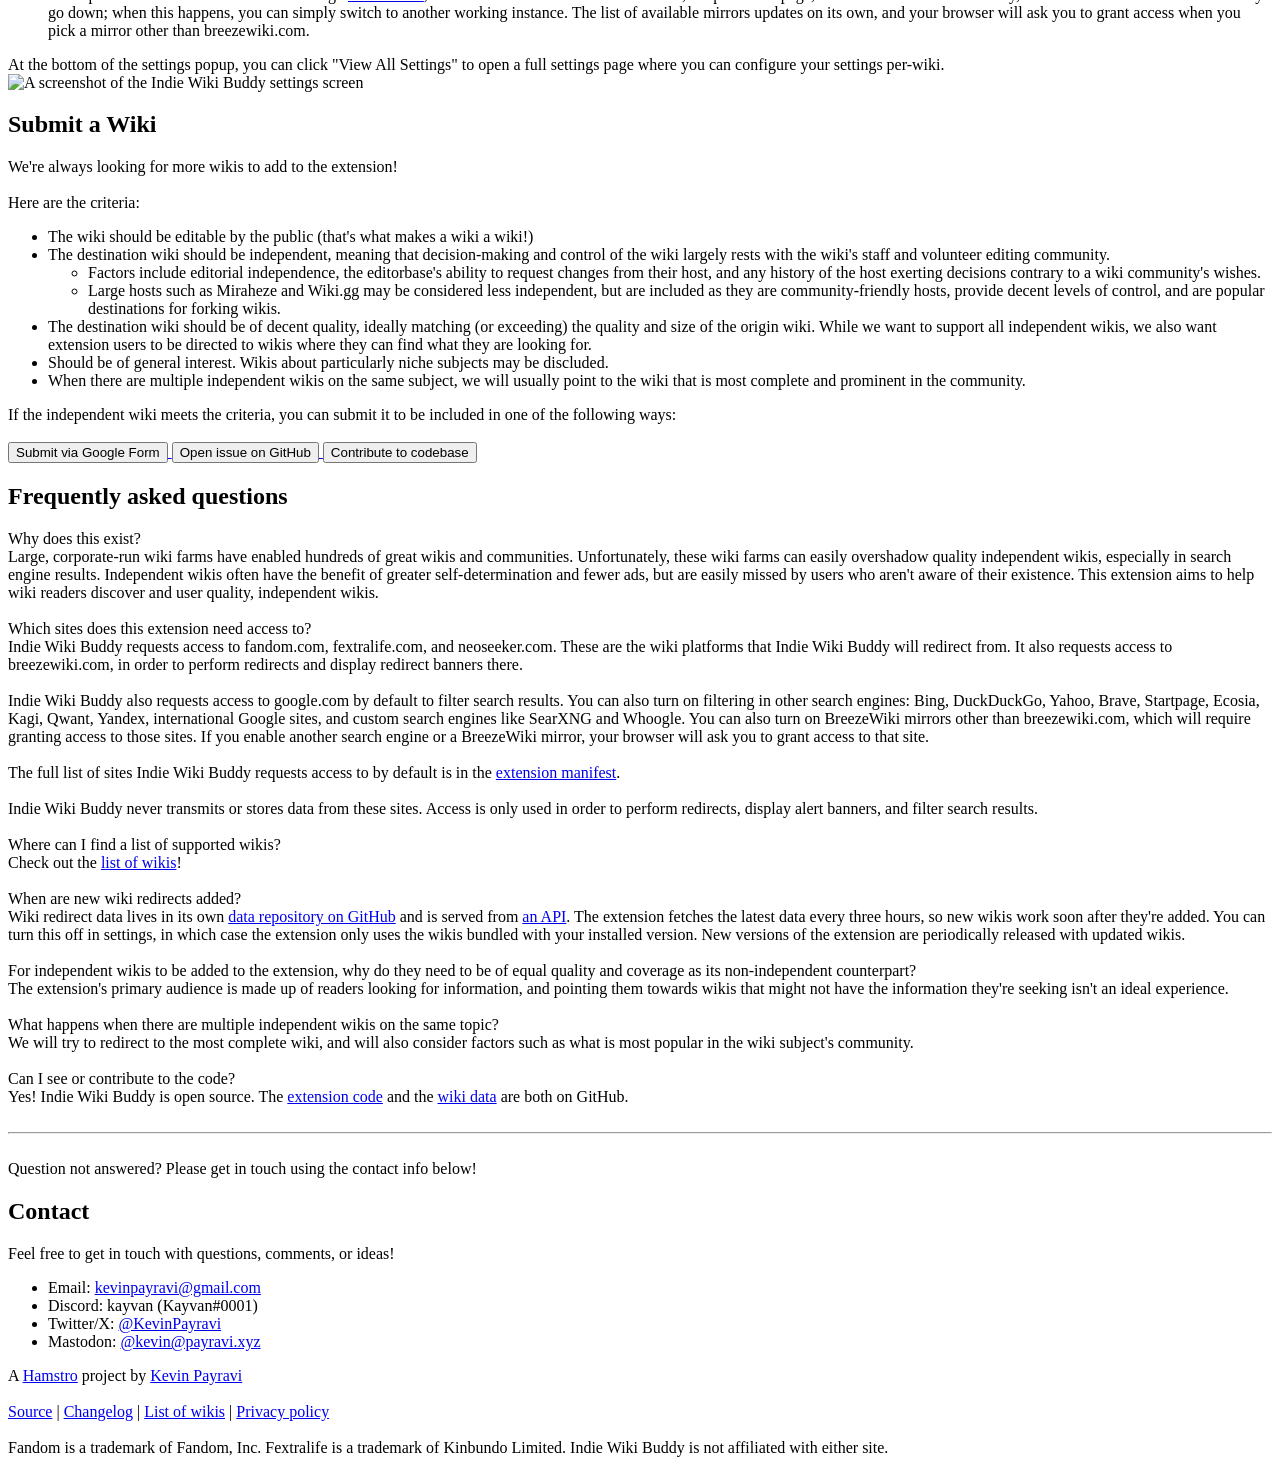
==== commit 9f3c4b78: "Update FAQ for v4.0.0" ====
--- a/index.html
+++ b/index.html
@@ -492,9 +492,10 @@
                 <br />
                 <br />
                 When you visit a wiki on Fandom, Fextralife, or Neoseeker, this extension will notify or automatically
-                redirect you to quality independent wikis when they're available. Search results in Google, Bing,
-                DuckDuckGo, Yahoo, Brave, Ecosia, Startpage, Qwant, Kagi, and Yandex can also be filtered, guiding you
-                to visit an independent counterpart instead.
+                redirect you to quality independent wikis when they're available. Search engine results can also be
+                filtered, guiding you to visit an independent counterpart instead. We support filtering on Google, Bing,
+                DuckDuckGo, Yahoo, Brave, Ecosia, Startpage, Qwant, Kagi, Yandex, and custom search engines (SearXNG and
+                Whoogle).
                 <br />
                 <br />
                 Indie Wiki Buddy supports <a href="listings">over 800 quality, independent wikis</a> across 22
@@ -557,6 +558,10 @@
         <div class="container content">
             <h2 class="subtitle"><a id="guide">Guide</a></h2>
             <div class="content">
+                When you first install Indie Wiki Buddy, a welcome page walks you through the settings most people want
+                to set up, including which search engines to turn on. You can change any of these later.
+                <br />
+                <br />
                 Once installed, you can access the extension's settings popup via the
                 <img src="./img/logo.png" width="20" alt="icon of an arrow pointing to the right" />
                 in the top bar, at the top right.
@@ -578,7 +583,8 @@
                 <br />
                 <br />
                 The first set of options let you quickly set the default behavior for all wikis. First, you can select
-                happens when you visit Fandom and Fextralife wikis in which an independent wiki is available.
+                what happens when you visit Fandom, Fextralife, and Neoseeker wikis in which an independent wiki is
+                available.
                 <ul class="no-markers padded">
                     <li>
                         <img class="dark-invert" src="./img/toggle-disabled.png" alt="" width="15" />
@@ -595,8 +601,8 @@
                         <b>Redirect</b>: Be automatically redirected to the independent counterpart.
                     </li>
                 </ul>
-                The second option is for what happens in search engines when you get results for Fandom and Fextralife
-                wikis that have independent counterparts.
+                The second option is for what happens in search engines when you get results for Fandom, Fextralife, and
+                Neoseeker wikis that have independent counterparts.
                 <ul class="no-markers padded">
                     <li>
                         <img class="dark-invert" src="./img/toggle-disabled.png" alt="" width="15" />
@@ -605,7 +611,7 @@
                     <li>
                         <img class="dark-invert" src="./img/toggle-replace.png" alt="" width="15" />
                         <b>Replace</b> (default): The original non-indie result is disabled, and a button is injected
-                        above to take you to the indepedent wiki.
+                        above to take you to the independent wiki.
                     </li>
                     <li>
                         <img class="dark-invert" src="./img/toggle-hide.png" alt="" width="15" />
@@ -613,6 +619,10 @@
                         page to inform you, and allow you to re-reveal the hidden results.
                     </li>
                 </ul>
+                Only google.com is on by default. To filter results on other search engines, you will need to turn them
+                on. Your browser will ask you to grant access to each one. These choices are saved per device.
+                <br />
+                <br />
                 Below that are several global options:
                 <ul class="no-markers padded">
                     <li>
@@ -649,7 +659,8 @@
                         This option will render Fandom wikis through <a href="https://breezewiki.com/">BreezeWiki</a>,
                         an external service that removes clutter, simplifies the page, and removes ads. Occasionally,
                         BreezeWiki or one of its mirrors may go down; when this happens, you can simply switch to
-                        another working instance. This is off by default.
+                        another working instance. The list of available mirrors updates on its own, and your browser
+                        will ask you to grant access when you pick a mirror other than breezewiki.com.
                     </li>
                 </ul>
             </div>
@@ -713,14 +724,14 @@
                 </a>
                 <a
                     class="button-link"
-                    href="https://github.com/KevinPayravi/indie-wiki-buddy/issues/new?template=request-a-wiki-be-added.md"
+                    href="https://github.com/IndieWikiBuddy/indie-wiki-buddy-data/issues/new?template=request-a-wiki-be-added.md"
                     target="_blank"
                 >
                     <button class="button">Open issue on GitHub</button>
                 </a>
                 <a
                     class="button-link"
-                    href="https://github.com/KevinPayravi/indie-wiki-buddy/blob/main/README.md#adding-wikis"
+                    href="https://github.com/IndieWikiBuddy/indie-wiki-buddy/blob/main/README.md#adding-wikis"
                     target="_blank"
                 >
                     <button class="button">Contribute to codebase</button>
@@ -738,37 +749,39 @@
                 and user quality, independent wikis.
             </div>
             <br />
-            <span class="question">Why does this extension need access to so many sites?</span>
+            <span class="question">Which sites does this extension need access to?</span>
             <div class="content">
                 Indie Wiki Buddy requests access to fandom.com, fextralife.com, and neoseeker.com. These are the wiki
-                platforms that Indie Wiki Buddy will redirect from.
+                platforms that Indie Wiki Buddy will redirect from. It also requests access to breezewiki.com, in order
+                to perform redirects and display redirect banners there.
                 <br /><br />
-                Indie Wiki Buddy also requests access to BreezeWiki and its mirrors, in order to perform redirects and
-                display redirect banners.
+                Indie Wiki Buddy also requests access to google.com by default to filter search results. You can also
+                turn on filtering in other search engines: Bing, DuckDuckGo, Yahoo, Brave, Startpage, Ecosia, Kagi,
+                Qwant, Yandex, international Google sites, and custom search engines like SearXNG and Whoogle. You can
+                also turn on BreezeWiki mirrors other than breezewiki.com, which will require granting access to those
+                sites. If you enable another search engine or a BreezeWiki mirror, your browser will ask you to grant
+                access to that site.
                 <br /><br />
-                Indie Wiki Buddy also requests access to ten search engines: Google (across all its country domains),
-                Bing, DuckDuckGo, Yahoo, Brave, Startpage, Ecosia, Kagi, Qwant, and Yandex in order to filter search
-                results on those sites. There are almost 200 different domains for Google Search by country (e.g.
-                google.co.uk, google.ca, google.es, etc.), which take up most of the site accesses you see.
-                <br /><br />
-                The full list of sites Indie Wiki Buddy requests access to is available
-                <a href="https://github.com/KevinPayravi/indie-wiki-buddy/blob/main/manifest-chromium.json#L61">here</a
+                The full list of sites Indie Wiki Buddy requests access to by default is in the
+                <a href="https://github.com/IndieWikiBuddy/indie-wiki-buddy/blob/main/manifest-chromium.json"
+                    >extension manifest</a
                 >. <br /><br />
                 Indie Wiki Buddy never transmits or stores data from these sites. Access is only used in order to
                 perform redirects, display alert banners, and filter search results.
             </div>
             <br />
-            <span class="question">Why does the latest update require more permissions?</span>
-            <div class="content">
-                If an Indie Wiki Buddy update is requesting more permissions, it's usually to add access to a search
-                engine or BreezeWiki mirror that we are now supporting.
-                <br /><br />
-                You can check the <a href="/changelog">changelog</a> for what has changed with each update, and if you
-                have any questions, don't hesitate to contact us (contact info at bottom of page).
-            </div>
-            <br />
             <span class="question"> Where can I find a list of supported wikis? </span>
             <div class="content">Check out the <a href="listings">list of wikis</a>!</div>
+            <br />
+            <span class="question">When are new wiki redirects added?</span>
+            <div class="content">
+                Wiki redirect data lives in its own
+                <a href="https://github.com/IndieWikiBuddy/indie-wiki-buddy-data">data repository on GitHub</a> and is
+                served from <a href="https://api.getindie.wiki/v1/all-data.json">an API</a>. The extension fetches the
+                latest data every three hours, so new wikis work soon after they're added. You can turn this off in
+                settings, in which case the extension only uses the wikis bundled with your installed version. New
+                versions of the extension are periodically released with updated wikis.
+            </div>
             <br />
             <span class="question">
                 For independent wikis to be added to the extension, why do they need to be of equal quality and coverage
@@ -787,8 +800,9 @@
             <br />
             <span class="question">Can I see or contribute to the code?</span>
             <div class="content">
-                Yes! Indie Wiki Buddy is open source and available
-                <a href="https://github.com/KevinPayravi/indie-wiki-buddy">on GitHub</a>.
+                Yes! Indie Wiki Buddy is open source. The
+                <a href="https://github.com/IndieWikiBuddy/indie-wiki-buddy">extension code</a> and the
+                <a href="https://github.com/IndieWikiBuddy/indie-wiki-buddy-data">wiki data</a> are both on GitHub.
             </div>
             <br />
             <hr />
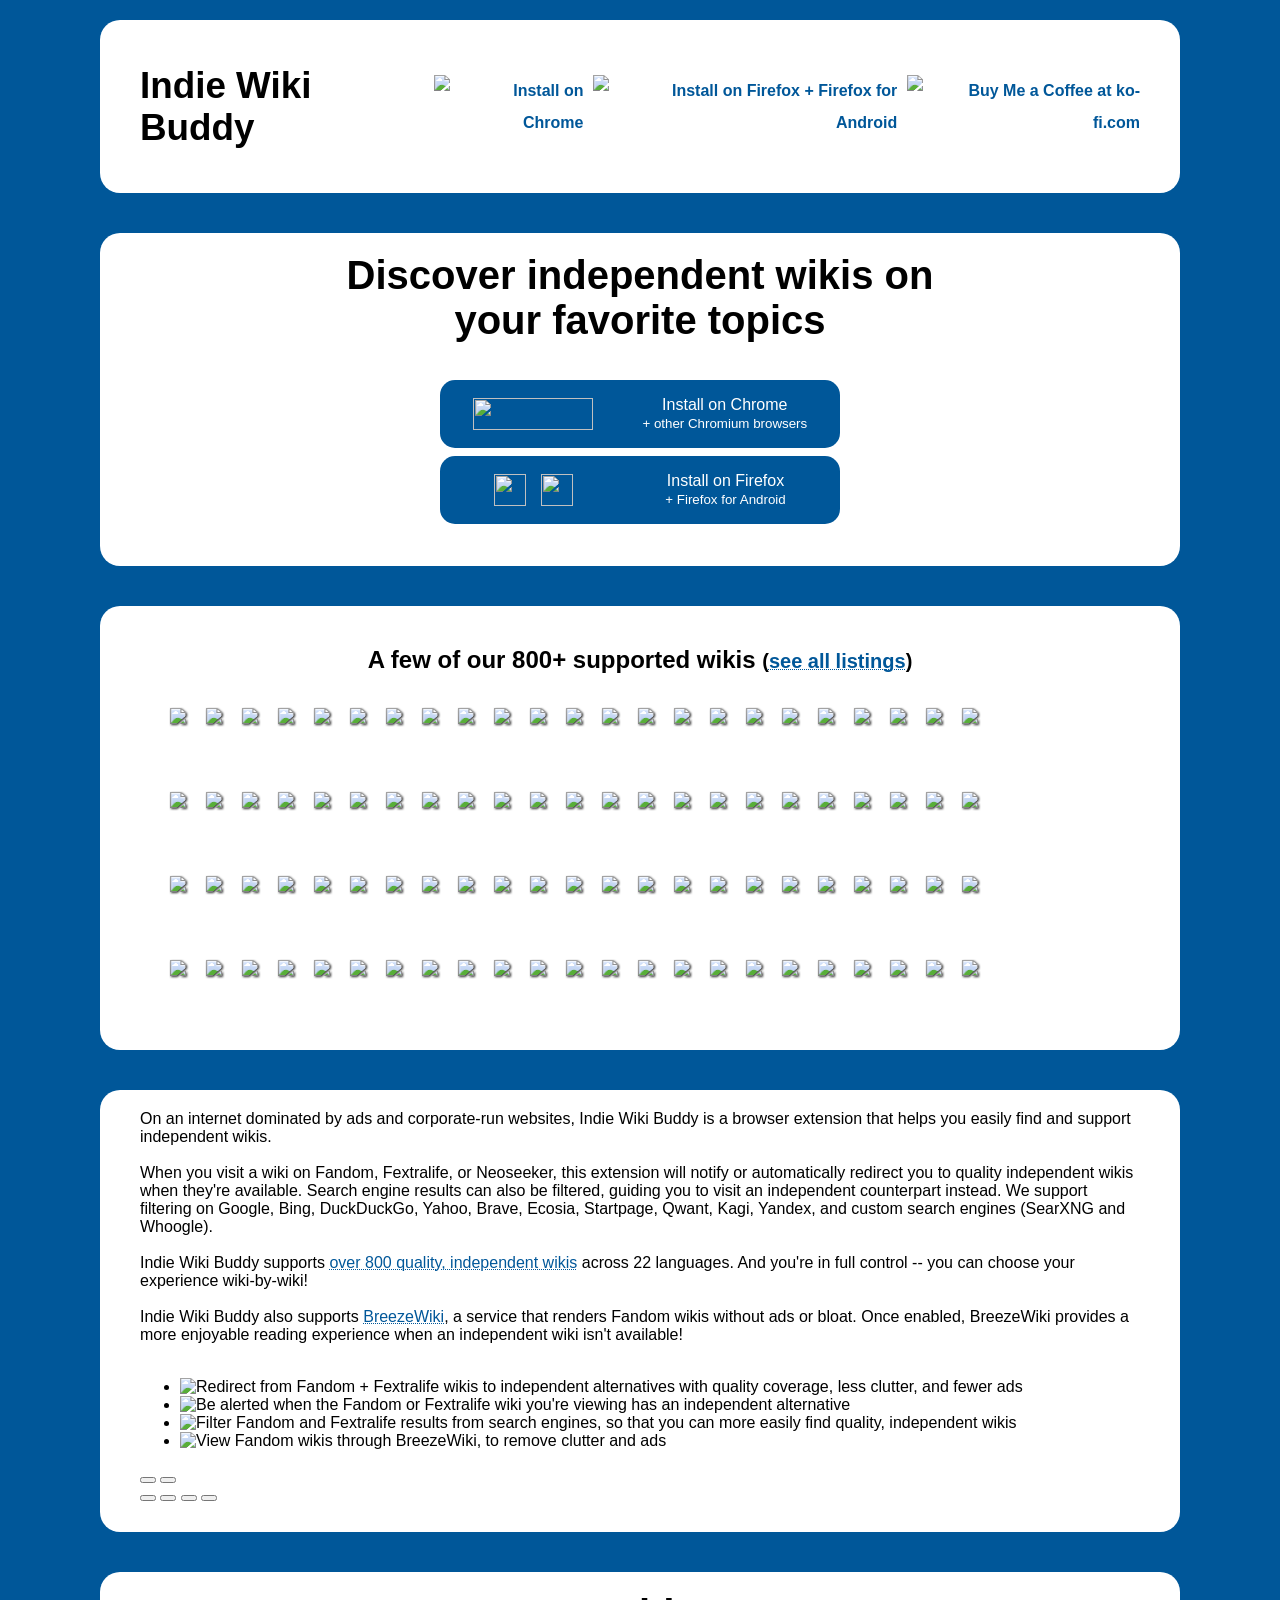
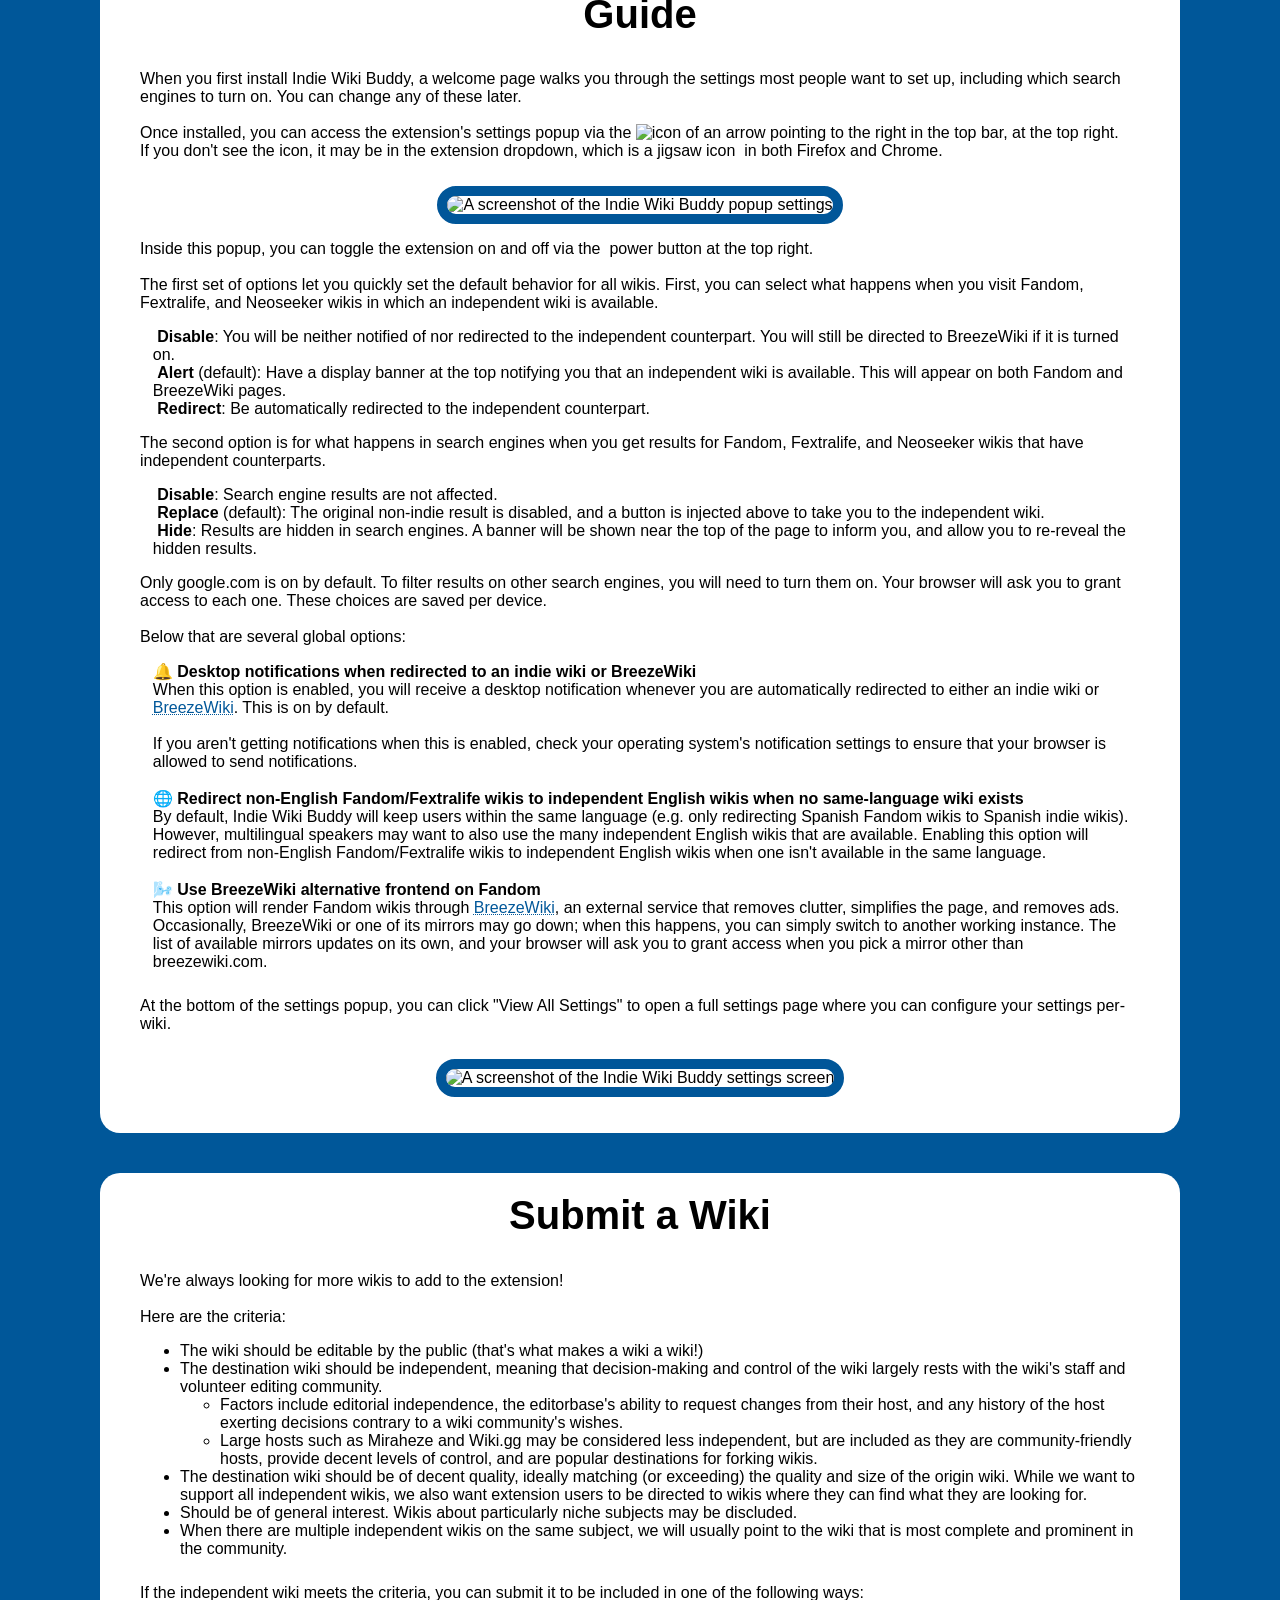
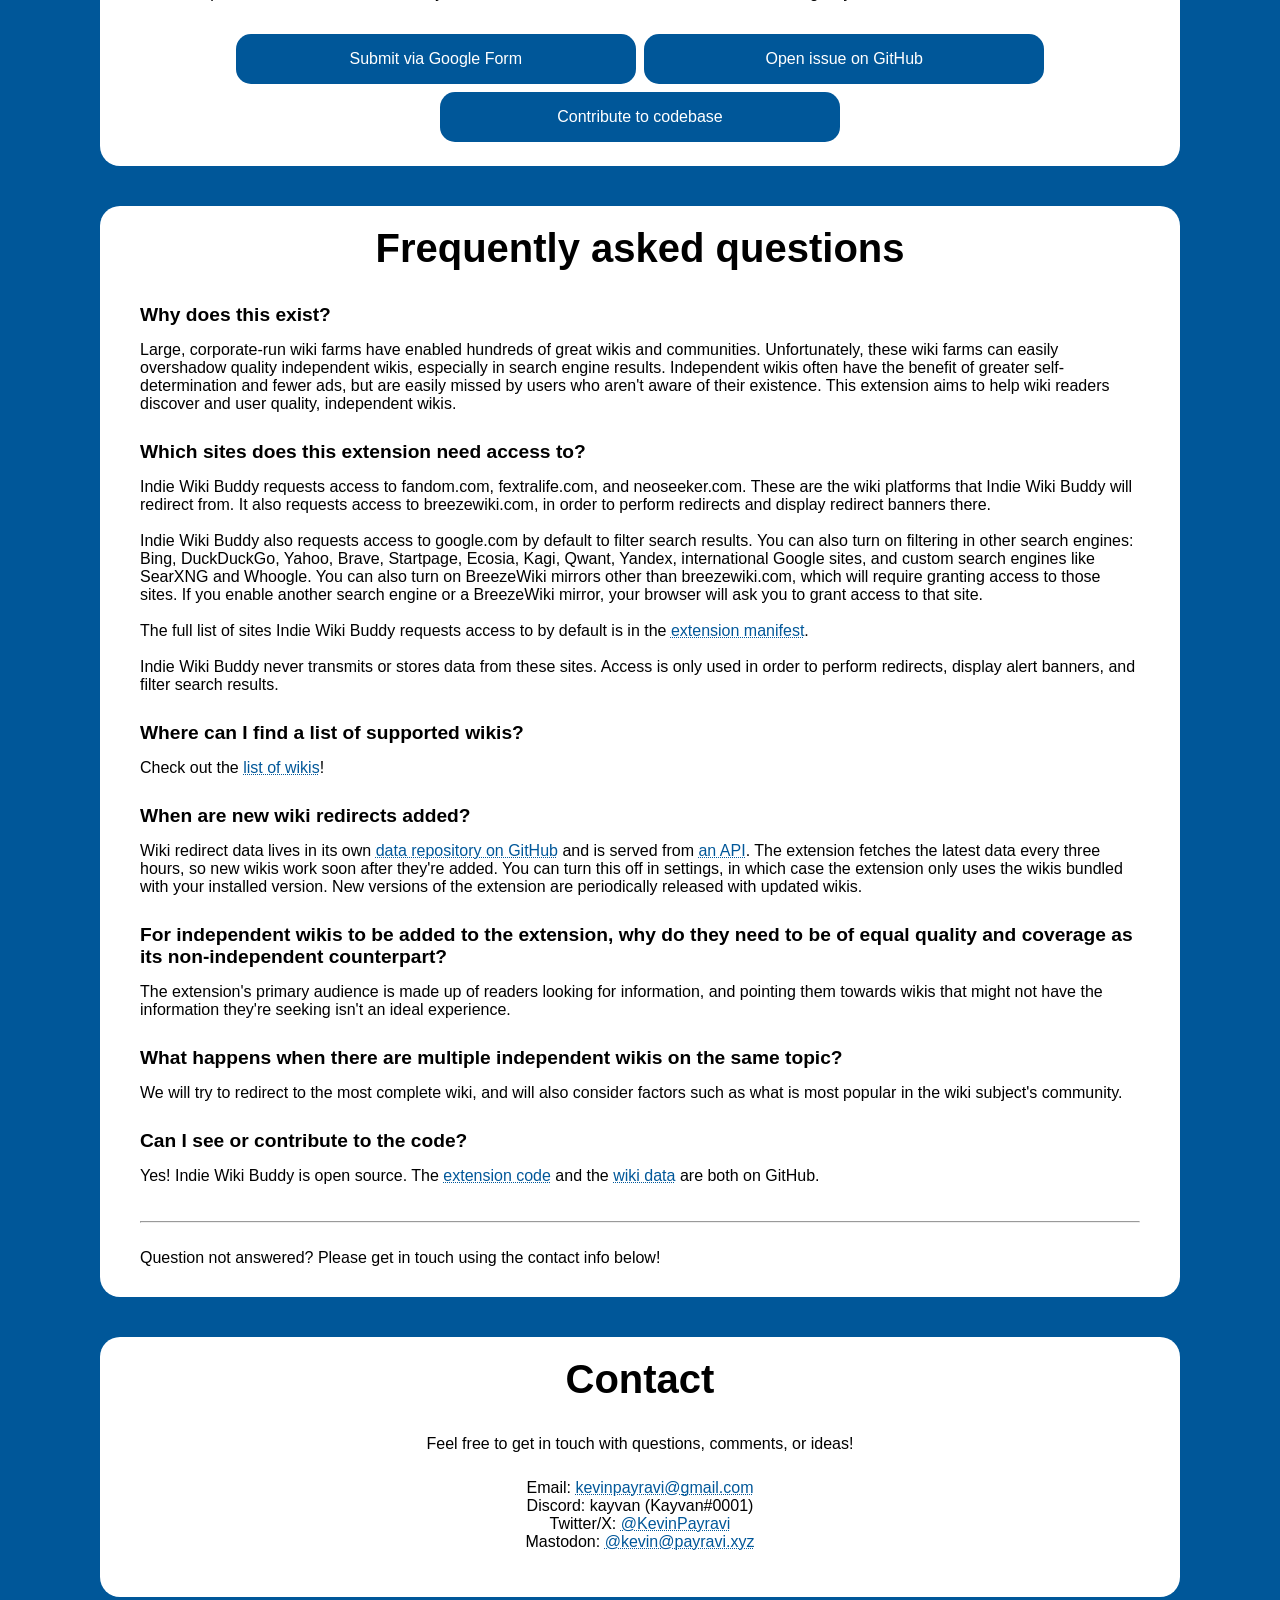
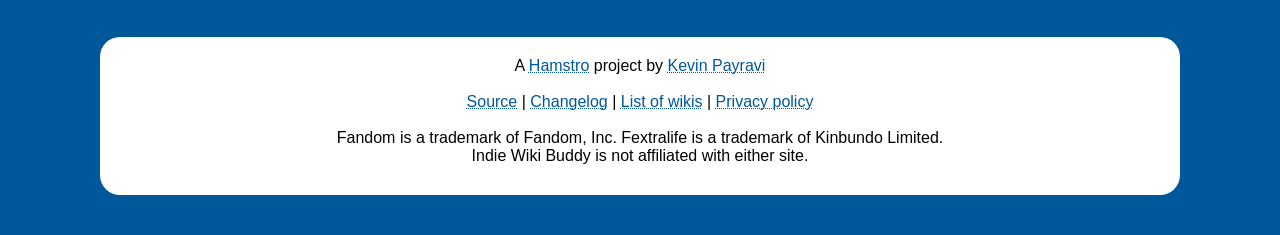
==== commit e3605e8d: "New feature to open PRs from analysis page" ====
--- a/index.html
+++ b/index.html
@@ -724,7 +724,7 @@
                 </a>
                 <a
                     class="button-link"
-                    href="https://github.com/IndieWikiBuddy/indie-wiki-buddy-data/issues/new?template=request-a-wiki-be-added.md"
+                    href="https://github.com/IndieWikiBuddy/indie-wiki-buddy-data/issues/new?template=request-a-wiki-be-added.yml"
                     target="_blank"
                 >
                     <button class="button">Open issue on GitHub</button>
@@ -816,21 +816,8 @@
                 <ul class="no-markers">
                     <li>
                         Email:
-                        <script type="text/javascript">
-                            name = "kevinpayravi";
-                            domain = "@gmail.com";
-                            mailto = "mailto:";
-                            document.write(
-                                ' <a href = "' +
-                                    mailto +
-                                    name +
-                                    domain +
-                                    '"class = "fill-div" > ' +
-                                    name +
-                                    domain +
-                                    " </a>"
-                            );
-                        </script>
+                        <a id="email" class="fill-div"></a>
+                        <script src="assets/email.js"></script>
                     </li>
                     <li>Discord: kayvan (Kayvan#0001)</li>
                     <li>
--- a/style.css
+++ b/style.css
@@ -0,0 +1,361 @@
+/* Light mode colors */
+:root{
+  --main-color: #005799;
+  --base-color: white;
+  --base-variant: #eee;
+
+  --text-color-primary: #000;
+  --text-link-color: #005799;
+
+  --button-text: white;
+  --button-hover: #00467a;
+  --button-disabled-color: #CCCCCC;
+  --button-disabled-text: #888888;
+  --button-secondary-hover: #ddd;
+
+  --img-border-color: #005699;
+  --changelog-img-border: #d8d8d8;
+  --changelog-img-shadow: rgba(0, 0, 0, 0.3);
+  --carrousel-img-shadow: rgba(0, 0, 0, 0.8);
+}
+
+/* Dark mode colors */
+@media (prefers-color-scheme: dark) {
+  :root{
+    --main-color: #012540;
+    --base-color: #1e1e1e;
+    --base-variant: #252728;
+  
+    --text-color-primary: #fff;
+    --text-link-color: #89c4ff;
+  
+    --button-text: white;
+    --button-hover: #00467a;
+    --button-disabled-color: #8f8f8f;
+    --button-disabled-text: #ffffff;
+    --button-secondary-hover: #3a3d3e;
+  
+    --img-border-color: #005699;
+    --changelog-img-border: #222222;
+    --changelog-img-shadow: rgba(0, 0, 0, 0.3);
+    --carrousel-img-shadow: rgba(255, 255, 255, 0.8);
+  }
+  
+  :root hr {
+    color: var(--secondary-color);
+    background-color: var(--secondary-color);
+  }
+
+  :root img.dark-invert, :root #toggles #togglesKeys button {
+    filter: invert(1);
+    user-select: none;
+  }
+}
+
+/* Element styling */
+
+[hidden] {
+  display: none !important;
+}
+
+body {
+  font-family: -apple-system, BlinkMacSystemFont, "Segoe UI", Helvetica, Arial, sans-serif, "Apple Color Emoji", "Segoe UI Emoji";
+  color: var(--text-color-primary);
+  background: var(--main-color);
+  margin-top: 20px;
+}
+
+h1 {
+  color: var(--text-color-primary);
+  font-size: 2.3em;
+}
+
+a:link,
+a:visited,
+a:hover {
+  color: var(--text-link-color);
+  text-decoration-style: dotted;
+  text-decoration-thickness: 1px;
+}
+
+table {
+  border: 2px solid var(--base-variant);
+}
+
+th {
+  text-align: left;
+  background-color: var(--base-variant);
+}
+
+th,
+td {
+  padding: .2em .5em;
+}
+
+/* Common use classes */
+.clear {
+  clear: both;
+}
+
+.align-center {
+  text-align: center;
+}
+
+.flex {
+  display: flex;
+  flex-direction: row;
+  gap: 1em;
+}
+
+.flex>* {
+  margin: auto;
+}
+
+.content {
+  padding-bottom: 10px;
+}
+
+.content img {
+  max-width: 100%;
+}
+
+.content.listings img {
+  width: 16px;
+}
+
+.changelog ul img {
+  box-shadow: 5px 5px 5px 0px var(--changelog-img-shadow);
+  margin: 1em;
+  border: 1px solid var(--changelog-img-border);
+}
+
+.text-decor-none {
+  text-decoration: none;
+}
+
+.button-link {
+  text-decoration: none;
+}
+
+.button {
+  background-color: var(--main-color);
+  border: none;
+  border-radius: 15px;
+  color: var(--button-text);
+  padding: 16px;
+  text-align: center;
+  text-decoration: none;
+  display: inline-block;
+  font-size: 16px;
+  margin: 4px 2px;
+  transition-duration: 0.4s;
+  cursor: pointer;
+  max-width: 100%;
+  width: 400px;
+}
+
+.button:hover {
+  background-color: var(--button-hover);
+}
+
+.button[disabled] {
+  background-color: var(--button-disabled-color);
+  color: var(--button-disabled-text);
+}
+
+.button[disabled] img {
+  filter: grayscale(1);
+}
+
+.button img,
+.button span {
+  vertical-align: middle;
+  padding: 0px 5px;
+}
+
+/* List modifiers */
+ul.no-markers {
+  list-style-type: none;
+  padding: 0;
+}
+
+ul.padded {
+  padding-left: .8em;
+}
+
+/* Content styling */
+.container {
+  max-width: 1000px;
+  min-height: 50px;
+  color: var(--text-color-primary);
+  background-color:  var(--base-color);
+  border-radius: 20px;
+  margin: 0 auto;
+  margin-bottom: 40px;
+  padding: 20px 40px;
+}
+
+.container>.content,
+.container>.question {
+  word-wrap: break-word;
+  margin: 0 auto;
+}
+
+.container.align-center>.content,
+.container.align-center>.question {
+  max-width: 70ch;
+}
+
+.display {
+  text-align: center;
+  margin: 1em 0;
+}
+
+.display>img {
+  margin: 0 auto;
+  border: 10px solid var(--img-border-color);
+  border-radius: 20px;
+  max-width: 400px;
+  width: 90%;
+}
+
+.header {
+  display: flex;
+  align-items: center;
+  justify-content: space-between;
+  font-weight: 600;
+}
+
+.header>div {
+  display: flex;
+  gap: 10px;
+}
+
+.header>div:first-child {
+  text-align: left;
+}
+
+.header>div:last-child {
+  text-align: right;
+}
+
+.subtitle {
+  font-size: 2.5em;
+  font-weight: 600;
+  display: block;
+  width: 100%;
+  text-align: center;
+  margin: 0 auto;
+  margin-bottom: 0.83em;
+  max-width: 600px;
+}
+
+.question {
+  font-weight: 600;
+  font-size: 1.2em;
+  display: block;
+  padding-bottom: 15px;
+}
+
+.no-wrap {
+  white-space: nowrap;
+}
+
+.browser-icon {
+  height: 1em;
+  padding-left: 10px;
+  vertical-align: middle;
+}
+
+@media (max-width: 800px) {
+  .subtitle {
+    font-size: 2em;
+  }
+
+  .header {
+    flex-direction: column;
+  }
+
+  .header>div:first-child,
+  .header>div:last-child {
+    text-align: center;
+  }
+
+  .container {
+    padding: 20px;
+  }
+
+  .flex {
+    flex-direction: column;
+  }
+}
+
+div.scroll {
+  position: relative;
+  height: 64px;
+  background-color: transparent;
+  overflow: hidden;
+  z-index: 1;
+  margin: 0 20px;
+  padding: 10px 0;
+}
+
+.m-scroll1 {
+  overflow: hidden;
+  white-space: nowrap;
+  animation: scrollText1 60s linear infinite alternate;
+  animation-iteration-count: infinite;
+  animation-timing-function: linear;
+  margin: 0;
+  font-size: 0;
+  display: flex;
+  flex-wrap: nowrap;
+  justify-content: space-around;
+  width: fit-content;
+}
+
+.m-scroll2 {
+  overflow: hidden;
+  white-space: nowrap;
+  animation: scrollText2 60s linear infinite alternate;
+  animation-iteration-count: infinite;
+  animation-timing-function: linear;
+  margin: 0;
+  font-size: 0;
+  display: flex;
+  flex-wrap: nowrap;
+  justify-content: space-around;
+  width: fit-content;
+}
+
+div.scroll img {
+  display: inline-block;
+  max-width: 64px;
+  max-height: 64px;
+  padding: 4px 10px;
+  filter: drop-shadow(1px 1px 1px var(--carrousel-img-shadow));
+}
+div.scroll abbr {
+  display: flex;
+  align-items: center;
+}
+
+@keyframes scrollText1 {
+  from {
+    transform: translateX(0%);
+  }
+
+  to {
+    transform: translateX(-50%);
+  }
+}
+
+@keyframes scrollText2 {
+  from {
+    transform: translateX(-50%);
+  }
+
+  to {
+    transform: translateX(0%);
+  }
+}
